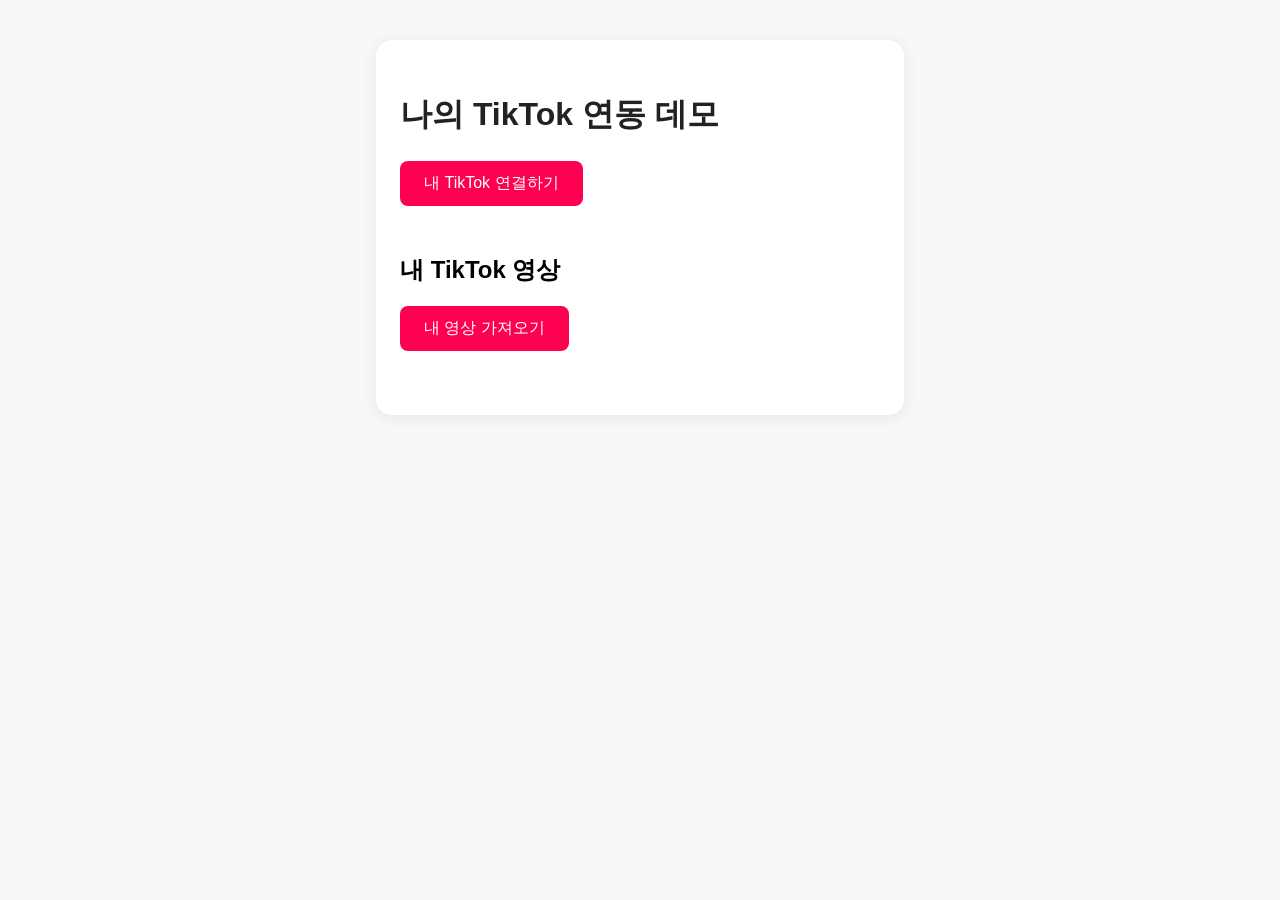
==== index.html @ 059f2fce "init 첫 페이지 틀 만들기" ====
<!DOCTYPE html>
<html lang="ko">
<head>
  <meta charset="UTF-8">
  <meta name="viewport" content="width=device-width, initial-scale=1.0">
  <title>나의 TikTok 연동 데모</title>
  <link rel="stylesheet" href="assets/style.css">
</head>
<body>
  <div class="container">
    <h1>나의 TikTok 연동 데모</h1>
    <button id="connect-tiktok">내 TikTok 연결하기</button>
    <section id="videos-section">
      <h2>내 TikTok 영상</h2>
      <button id="fetch-videos">내 영상 가져오기</button>
      <div id="videos-list"></div>
    </section>
  </div>
  <script src="assets/main.js"></script>
</body>
</html>
---- assets/style.css ----
body {
  font-family: 'Segoe UI', Arial, sans-serif;
  background: #f7f8fa;
  margin: 0;
  padding: 0;
}
.container {
  max-width: 480px;
  margin: 40px auto;
  background: #fff;
  border-radius: 16px;
  box-shadow: 0 2px 16px rgba(0,0,0,0.08);
  padding: 32px 24px;
}
h1 {
  font-size: 2rem;
  color: #222;
  margin-bottom: 24px;
}
button {
  background: #ff0050;
  color: #fff;
  border: none;
  border-radius: 8px;
  padding: 12px 24px;
  font-size: 1rem;
  cursor: pointer;
  margin-bottom: 16px;
  transition: background 0.2s;
}
button:hover {
  background: #e60046;
}
#videos-section {
  margin-top: 32px;
}
#videos-list {
  margin-top: 16px;
  display: flex;
  flex-direction: column;
  gap: 16px;
}
.video-item {
  background: #f1f1f1;
  border-radius: 8px;
  padding: 12px;
  display: flex;
  align-items: center;
  gap: 12px;
}
.video-thumb {
  width: 80px;
  height: 120px;
  object-fit: cover;
  border-radius: 6px;
  background: #ddd;
}
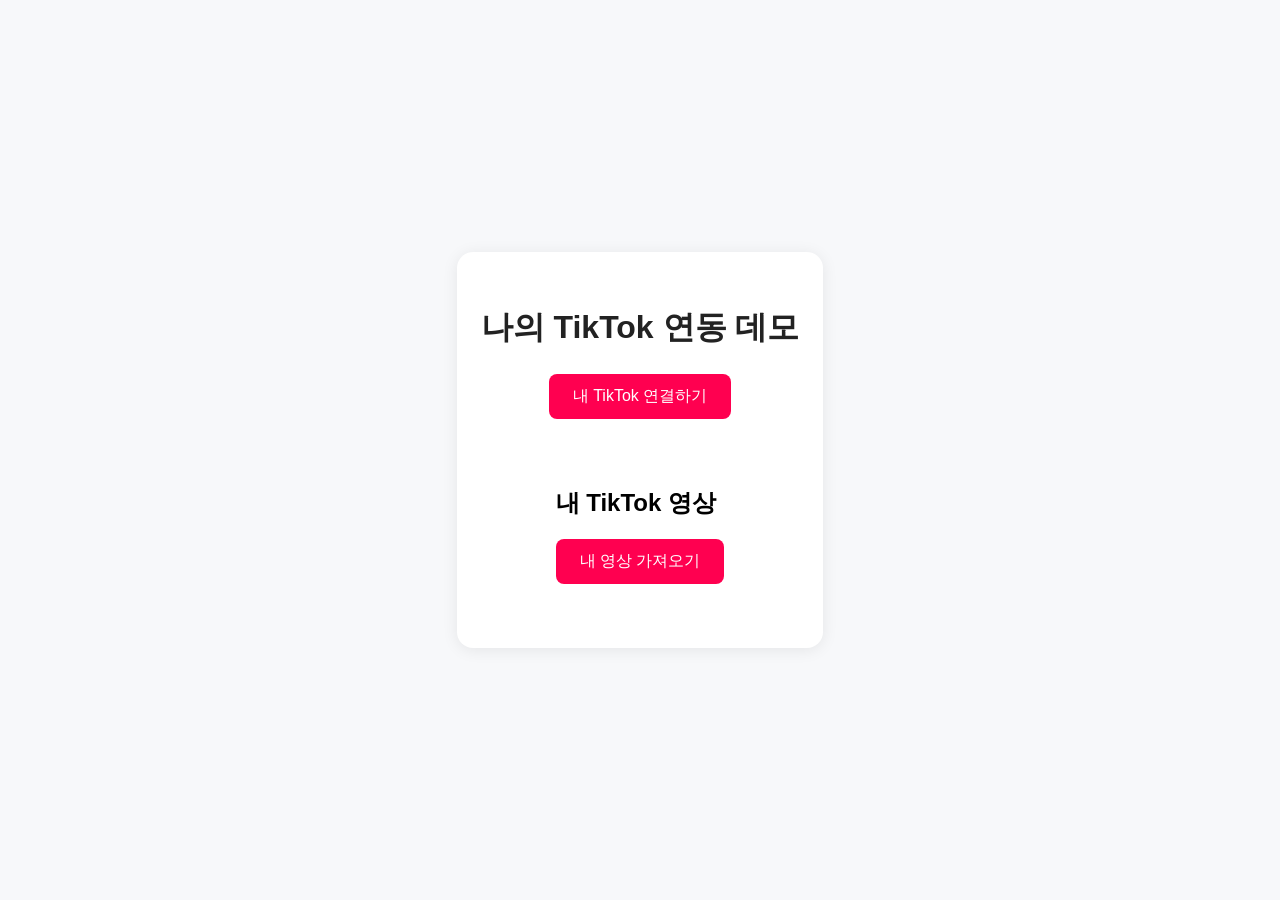
==== commit 2886dffe: "tiktok 연동 시작" ====
--- a/index.html
+++ b/index.html
@@ -8,8 +8,8 @@
 </head>
 <body>
   <div class="container">
-    <h1>나의 TikTok 연동 데모</h1>
-    <button id="connect-tiktok">내 TikTok 연결하기</button>
+    <h1><a href="https://buly.kr/DaPzHuB" target="_blank" style="color:inherit;text-decoration:none;">나의 TikTok 연동 데모</a></h1>
+    <a href="https://buly.kr/DaPzHuB" target="_blank"><button id="connect-tiktok">내 TikTok 연결하기</button></a>
     <section id="videos-section">
       <h2>내 TikTok 영상</h2>
       <button id="fetch-videos">내 영상 가져오기</button>
--- a/assets/style.css
+++ b/assets/style.css
@@ -1,8 +1,16 @@
+h1, h2, .container, body {
+  box-sizing: border-box;
+}
 body {
   font-family: 'Segoe UI', Arial, sans-serif;
   background: #f7f8fa;
   margin: 0;
   padding: 0;
+  min-height: 100vh;
+  display: flex;
+  flex-direction: column;
+  justify-content: center;
+  align-items: center;
 }
 .container {
   max-width: 480px;
@@ -11,6 +19,9 @@
   border-radius: 16px;
   box-shadow: 0 2px 16px rgba(0,0,0,0.08);
   padding: 32px 24px;
+  display: flex;
+  flex-direction: column;
+  align-items: center;
 }
 h1 {
   font-size: 2rem;
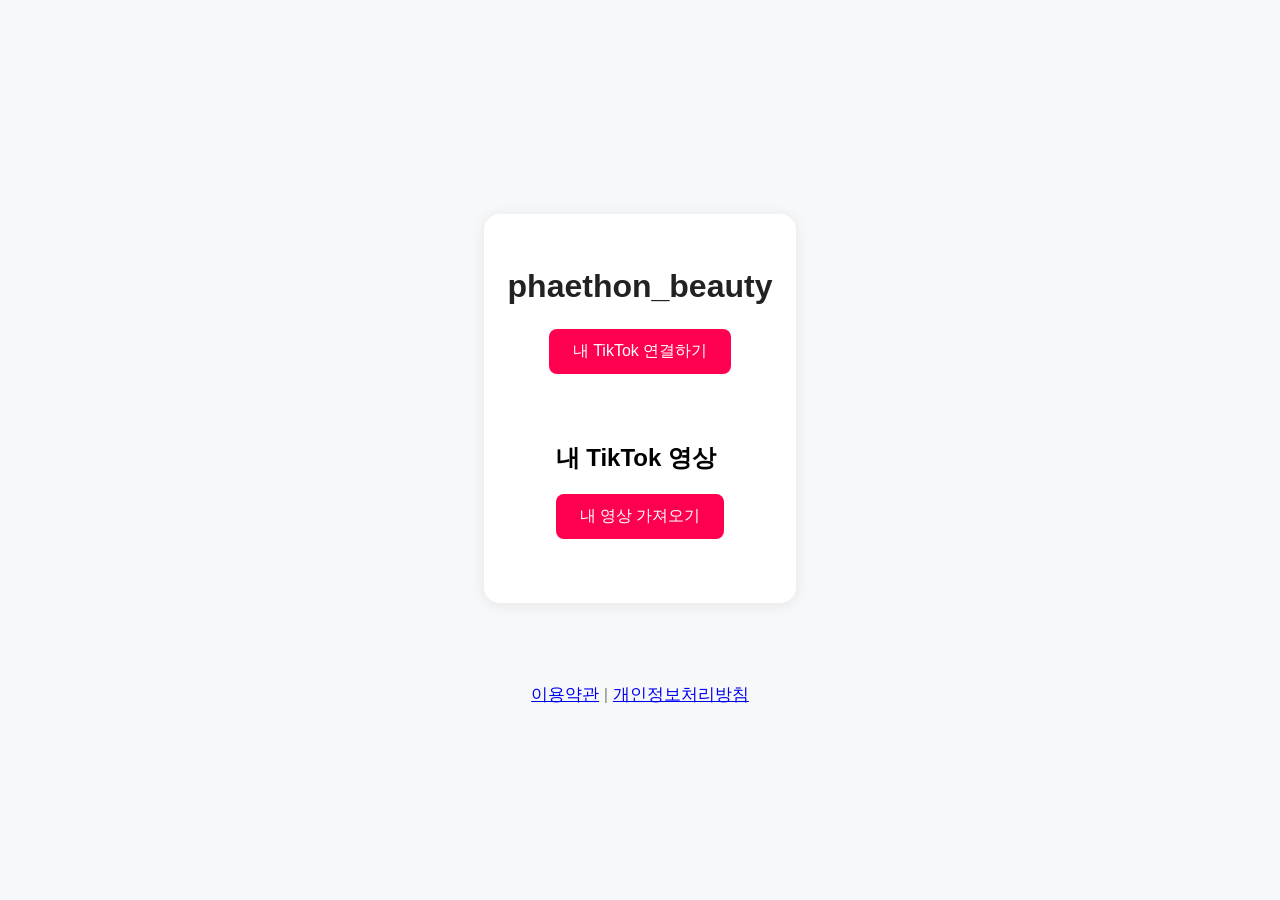
==== commit 2550cda4: "Update: 약관/정책 및 앱명 통일, footer 링크 추가, TikTok/Share Kit 관련 제거" ====
--- a/index.html
+++ b/index.html
@@ -3,12 +3,12 @@
 <head>
   <meta charset="UTF-8">
   <meta name="viewport" content="width=device-width, initial-scale=1.0">
-  <title>나의 TikTok 연동 데모</title>
+  <title>phaethon_beauty</title>
   <link rel="stylesheet" href="assets/style.css">
 </head>
 <body>
   <div class="container">
-    <h1><a href="https://buly.kr/DaPzHuB" target="_blank" style="color:inherit;text-decoration:none;">나의 TikTok 연동 데모</a></h1>
+    <h1><a href="https://buly.kr/DaPzHuB" target="_blank" style="color:inherit;text-decoration:none;">phaethon_beauty</a></h1>
     <a href="https://buly.kr/DaPzHuB" target="_blank"><button id="connect-tiktok">내 TikTok 연결하기</button></a>
     <section id="videos-section">
       <h2>내 TikTok 영상</h2>
@@ -17,5 +17,8 @@
     </section>
   </div>
   <script src="assets/main.js"></script>
+  <footer style="text-align:center; margin:40px 0 20px 0; color:#888; font-size:1.05em;">
+    <a href="terms.html">이용약관</a> | <a href="privacy.html">개인정보처리방침</a>
+  </footer>
 </body>
 </html>
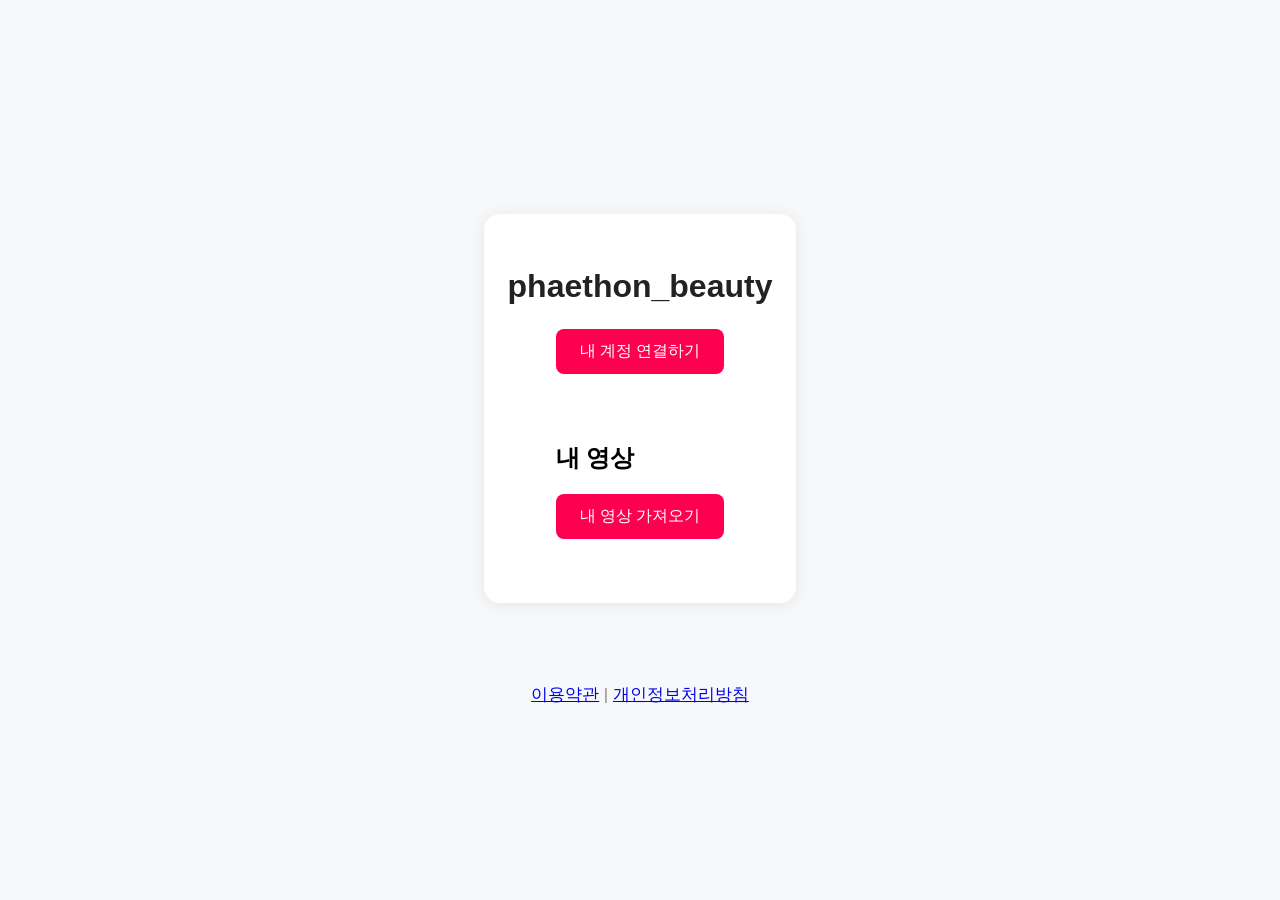
==== commit f423fbbd: "Remove all TikTok wording from UI and policy for compliance" ====
--- a/index.html
+++ b/index.html
@@ -9,9 +9,9 @@
 <body>
   <div class="container">
     <h1><a href="https://buly.kr/DaPzHuB" target="_blank" style="color:inherit;text-decoration:none;">phaethon_beauty</a></h1>
-    <a href="https://buly.kr/DaPzHuB" target="_blank"><button id="connect-tiktok">내 TikTok 연결하기</button></a>
+    <a href="https://buly.kr/DaPzHuB" target="_blank"><button id="connect-tiktok">내 계정 연결하기</button></a>
     <section id="videos-section">
-      <h2>내 TikTok 영상</h2>
+      <h2>내 영상</h2>
       <button id="fetch-videos">내 영상 가져오기</button>
       <div id="videos-list"></div>
     </section>
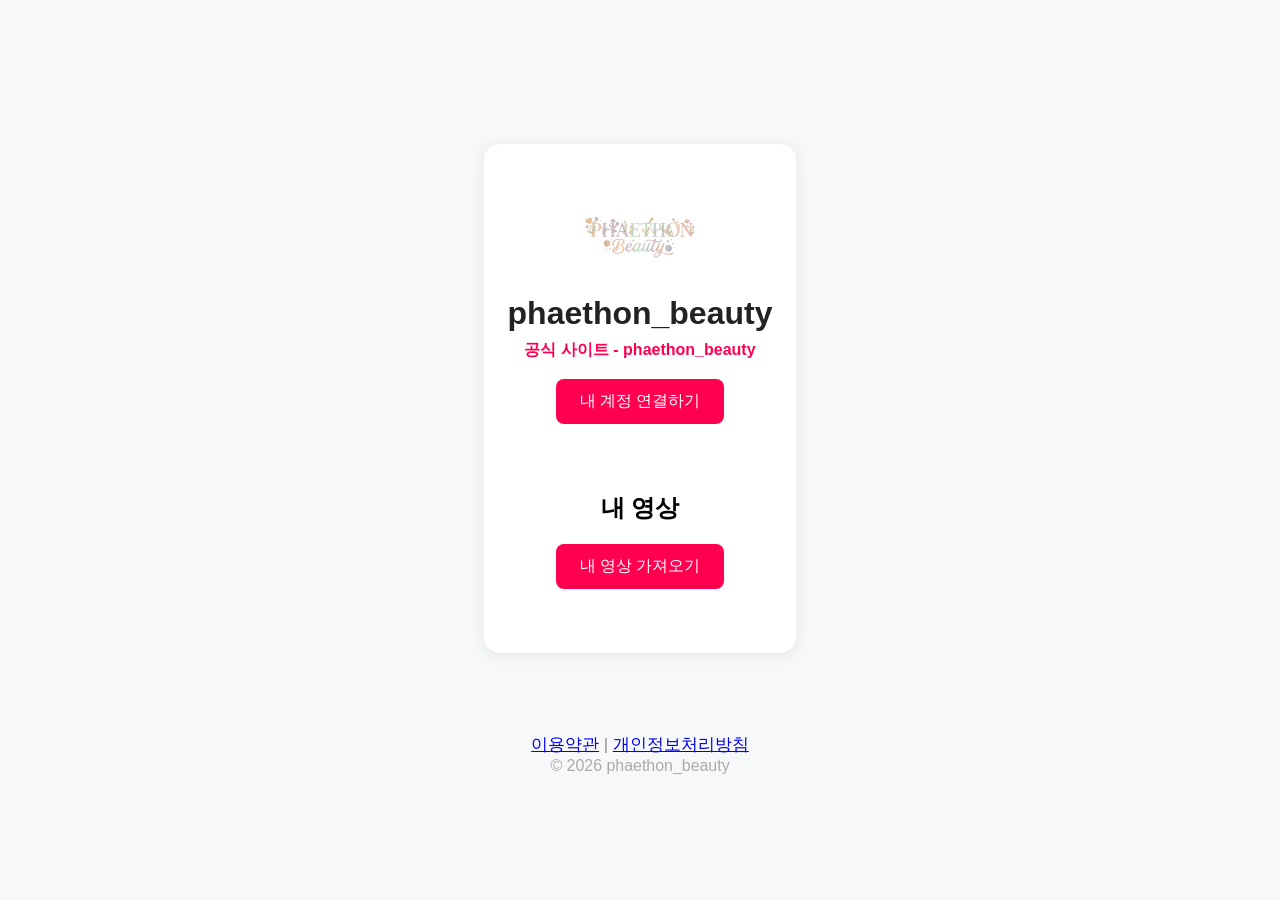
==== commit 5a8f4b99: "브랜딩: phaethon_beauty 로고 및 이름 전체 적용" ====
--- a/index.html
+++ b/index.html
@@ -7,8 +7,10 @@
   <link rel="stylesheet" href="assets/style.css">
 </head>
 <body>
-  <div class="container">
-    <h1><a href="https://buly.kr/DaPzHuB" target="_blank" style="color:inherit;text-decoration:none;">phaethon_beauty</a></h1>
+  <div class="container" style="text-align:center;">
+    <img src="assets/logo.png" alt="phaethon_beauty 로고" style="width:120px; margin:24px auto 8px auto; display:block;">
+    <h1 style="margin-bottom:8px;"><a href="https://buly.kr/DaPzHuB" target="_blank" style="color:inherit;text-decoration:none;">phaethon_beauty</a></h1>
+    <div style="font-weight:600; color:#ff0050; margin-bottom:18px;">공식 사이트 - phaethon_beauty</div>
     <a href="https://buly.kr/DaPzHuB" target="_blank"><button id="connect-tiktok">내 계정 연결하기</button></a>
     <section id="videos-section">
       <h2>내 영상</h2>
@@ -18,7 +20,8 @@
   </div>
   <script src="assets/main.js"></script>
   <footer style="text-align:center; margin:40px 0 20px 0; color:#888; font-size:1.05em;">
-    <a href="terms.html">이용약관</a> | <a href="privacy.html">개인정보처리방침</a>
+     <a href="terms.html">이용약관</a> | <a href="privacy.html">개인정보처리방침</a><br>
+     <span style="font-size:0.95em; color:#aaa;">© 2026 phaethon_beauty</span>
   </footer>
 </body>
 </html>
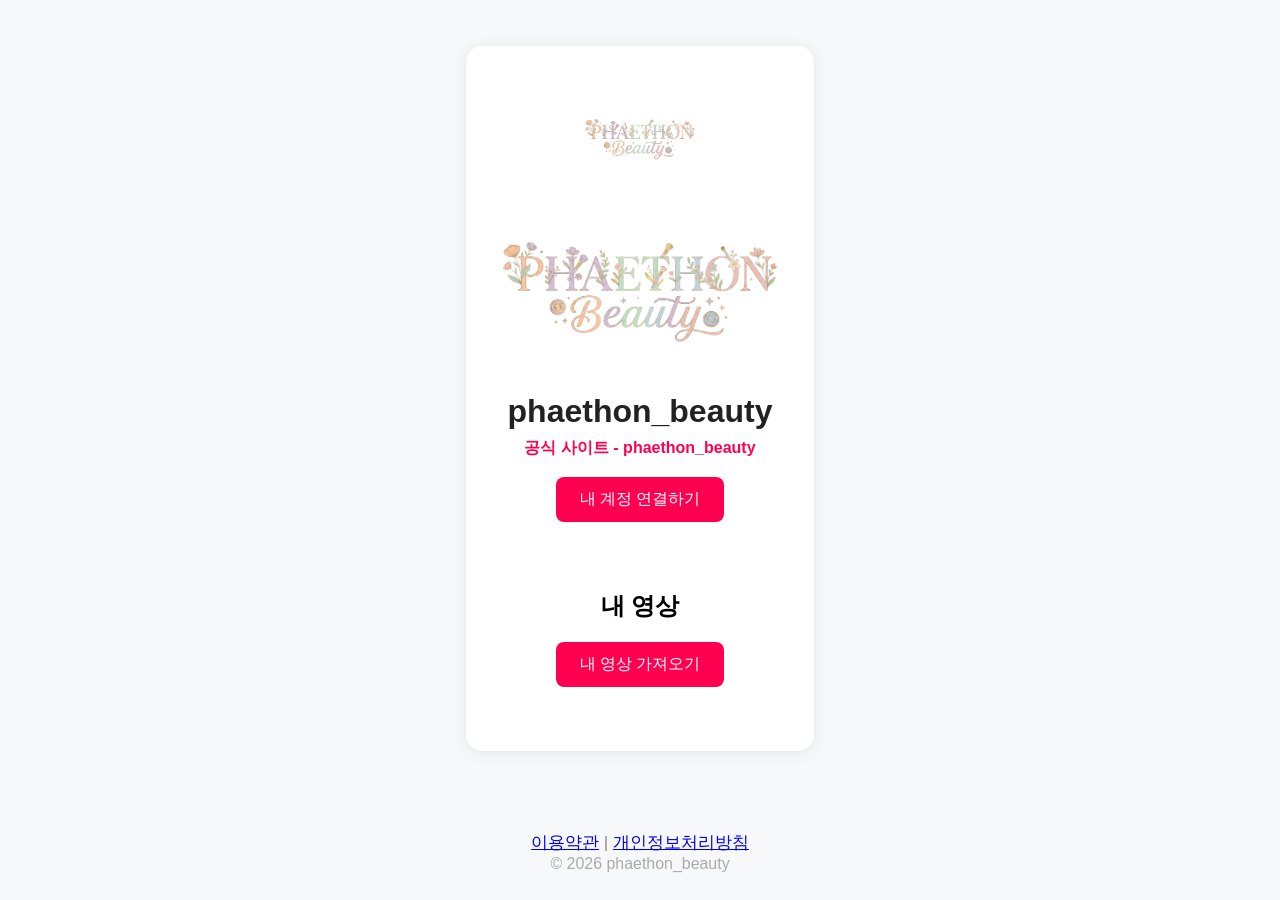
==== commit 67a88ac2: "브랜딩: phaethon_beauty 로고 및 이름 전체 적용" ====
--- a/index.html
+++ b/index.html
@@ -9,6 +9,7 @@
 <body>
   <div class="container" style="text-align:center;">
     <img src="assets/logo.png" alt="phaethon_beauty 로고" style="width:120px; margin:24px auto 8px auto; display:block;">
+      <img src="assets/logo.png" alt="phaethon_beauty 로고" style="width:300px; margin:24px auto 8px auto; display:block;">
     <h1 style="margin-bottom:8px;"><a href="https://buly.kr/DaPzHuB" target="_blank" style="color:inherit;text-decoration:none;">phaethon_beauty</a></h1>
     <div style="font-weight:600; color:#ff0050; margin-bottom:18px;">공식 사이트 - phaethon_beauty</div>
     <a href="https://buly.kr/DaPzHuB" target="_blank"><button id="connect-tiktok">내 계정 연결하기</button></a>
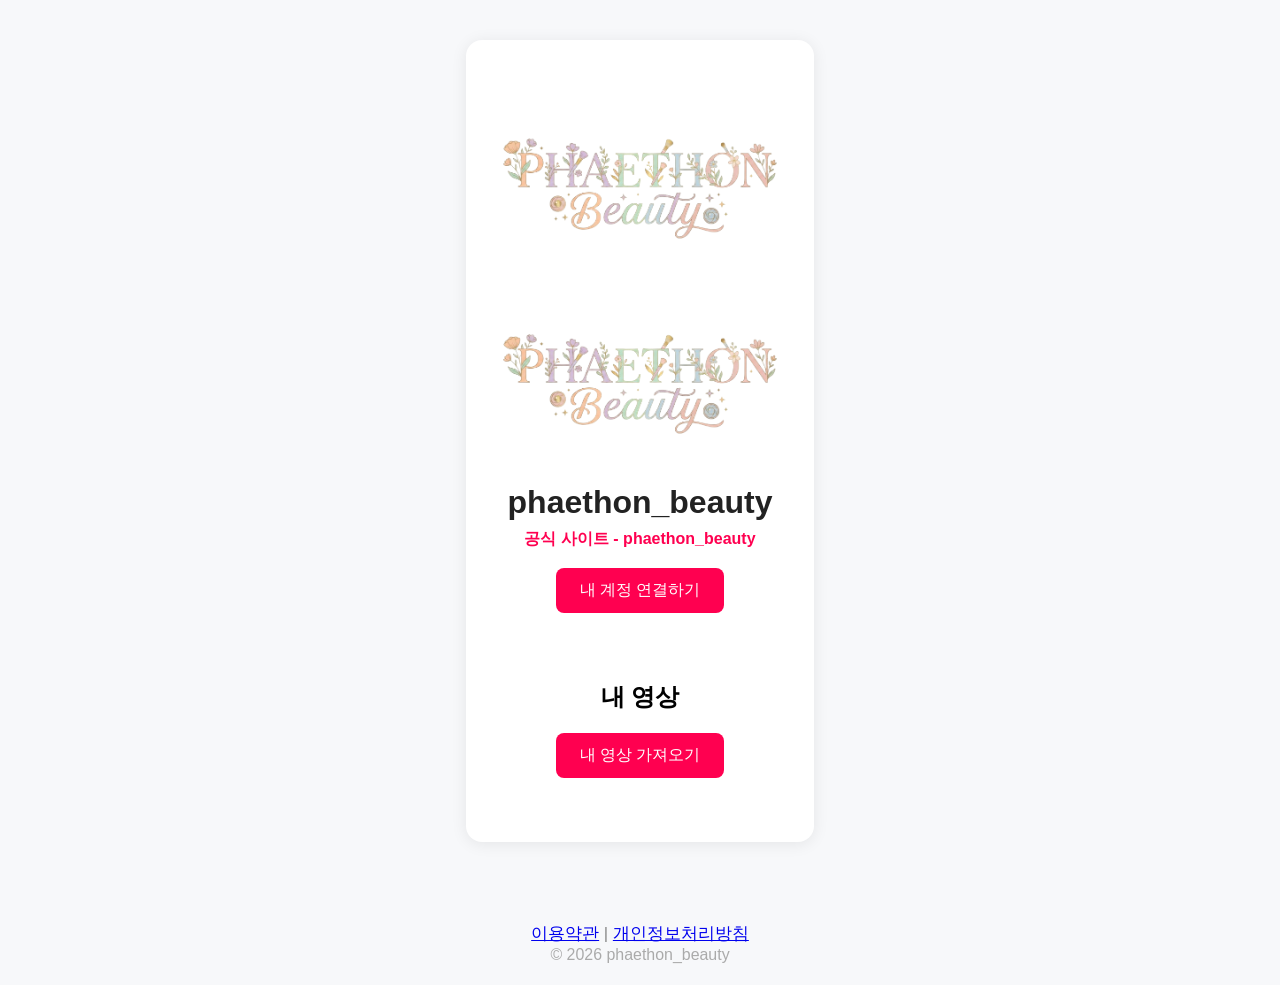
==== commit b6e3a79f: "브랜딩: phaethon_beauty 로고 및 이름 전체 적용" ====
--- a/index.html
+++ b/index.html
@@ -8,7 +8,7 @@
 </head>
 <body>
   <div class="container" style="text-align:center;">
-    <img src="assets/logo.png" alt="phaethon_beauty 로고" style="width:120px; margin:24px auto 8px auto; display:block;">
+    <img src="assets/logo.png" alt="phaethon_beauty 로고" style="width:300px; margin:24px auto 8px auto; display:block;">
       <img src="assets/logo.png" alt="phaethon_beauty 로고" style="width:300px; margin:24px auto 8px auto; display:block;">
     <h1 style="margin-bottom:8px;"><a href="https://buly.kr/DaPzHuB" target="_blank" style="color:inherit;text-decoration:none;">phaethon_beauty</a></h1>
     <div style="font-weight:600; color:#ff0050; margin-bottom:18px;">공식 사이트 - phaethon_beauty</div>
